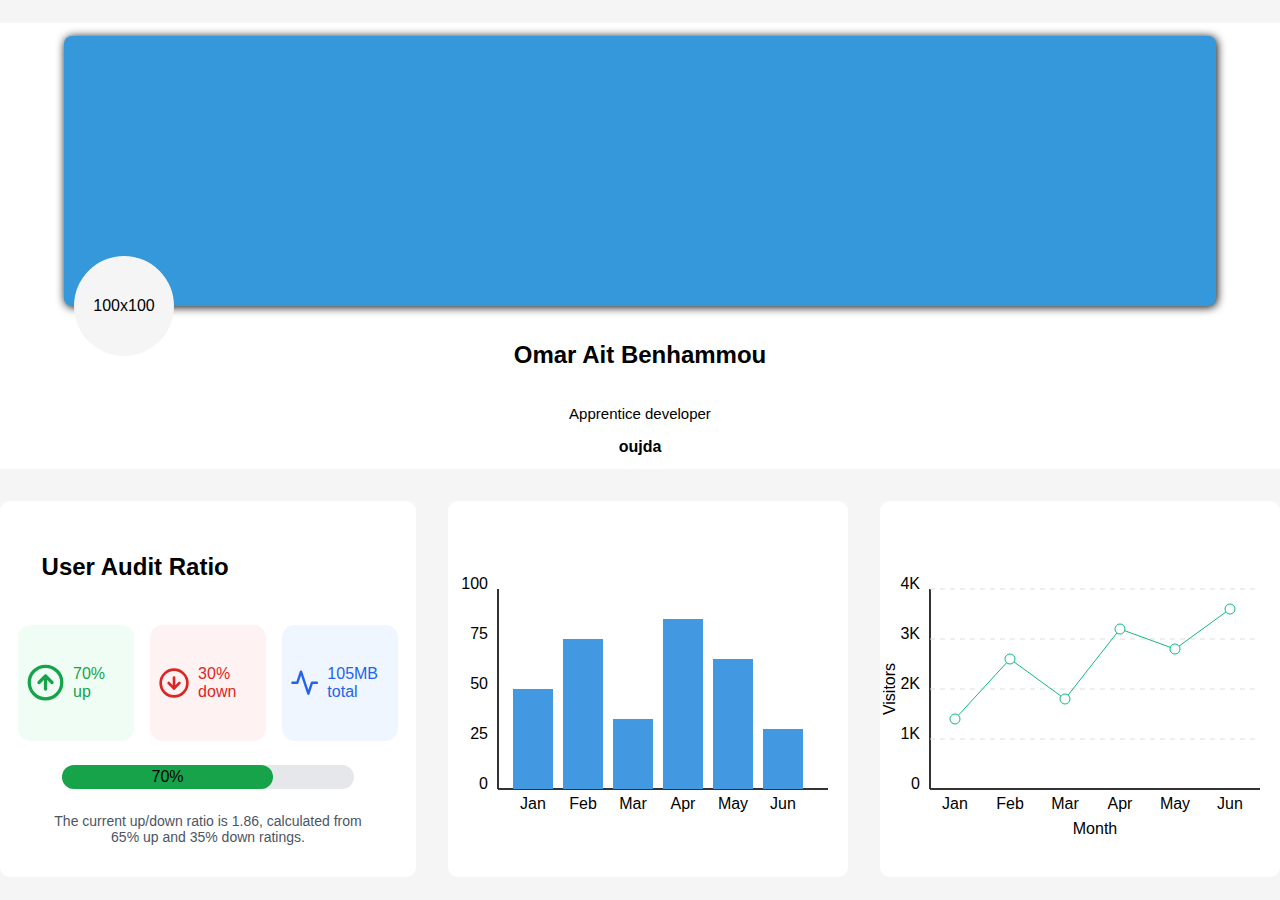
==== index.html @ 828d1bbf "login and get data, graphql queries, style" ====
<!DOCTYPE html>
<html lang="en">

<head>
    <meta charset="UTF-8">
    <meta name="viewport" content="width=device-width, initial-scale=1.0">
    <title>Profile</title>
    <style>
        body {
            font-family: -apple-system, BlinkMacSystemFont, 'Segoe UI', Roboto, Oxygen, Ubuntu, Cantarell, 'Open Sans', 'Helvetica Neue', sans-serif;
            display: flex;
            flex-direction: column;
            justify-content: center;
            align-items: center;
            min-height: 100vh;
            margin: 0;
            gap: 2rem;

            background-color: #f5f5f5;
        }

        body .container {
            display: flex;
            flex-direction: row;
            gap: 2rem;
        }

        body .audit {
            background-color: white;
            display: flex;
            flex-direction: column;
            gap: 1.5rem;
            padding: 2rem 0rem;
            align-items: center;
            justify-content: center;
            border-radius: 10px;
        }

        body .audit .title {
            width: 80%;
        }

        body .audit .ratio {
            display: flex;
            gap: 1rem;
        }

        body .audit .ratio .box-value {
            border-radius: 0.8rem;
            padding: 0.5rem;
            width: 100px;
            height: 100px;
            display: flex;
            justify-content: center;
            align-items: center;
            gap: 0.5rem;
        }

        body .audit .ratio .box-value .icon {
            width: 40px;
        }

        body .audit .ratio .up {
            color: #16a34a;
            background-color: #f0fdf4;
        }

        body .audit .ratio .down {
            color: #dc2626;
            background-color: #fef2f2;
        }

        body .audit .ratio .now {
            color: #2563eb;
            background-color: #eff6ff;
        }

        body .audit .progress-bar {
            width: 70%;
            background-color: #e5e7eb;
            border-radius: 999px;
        }

        body .audit .progress-full {
            width: 70%;
            border-radius: 999px;
            background-color: #16a34a;
            text-align: center;
            padding: 0.2rem;
        }

        body .audit .dialog {
            width: 80%;
            text-align: center;
            font-size: 14px;
            color: #4b5563;
        }
    </style>
</head>

<body>
    <link rel="stylesheet" href="static/css/profile.css">
    <div class="profile-card">
        <div class="profile-header">
            <div class="header-card">
                <div class="avatar"> 100x100</div>
            </div>
            <div class="name">
                <h2>Omar Ait Benhammou</h2>
            </div>
            <div class="role">Apprentice developer</div>
            <div class="campus"><b>oujda</b></div>
        </div>
    </div>
    <div class="container">
        <div class="audit">
            <div class="title">
                <h2>User Audit Ratio</h2>
            </div>
            <div class="ratio">
                <div class="box-value up">
                    <svg class="icon" viewBox="0 0 24 24" fill="none" stroke="#16a34a" stroke-width="2"
                        stroke-linecap="round" stroke-linejoin="round">
                        <circle cx="12" cy="12" r="10" />
                        <polyline points="16 12 12 8 8 12" />
                        <line x1="12" y1="16" x2="12" y2="8" />
                    </svg>
                    70%
                    up
                </div>
                <div class="box-value down">
                    <svg class="icon" viewBox="0 0 24 24" fill="none" stroke="#dc2626" stroke-width="2"
                        stroke-linecap="round" stroke-linejoin="round">
                        <circle cx="12" cy="12" r="10" />
                        <polyline points="8 12 12 16 16 12" />
                        <line x1="12" y1="8" x2="12" y2="16" />
                    </svg>
                    30%
                    down
                </div>
                <div class="box-value now">
                    <svg class="icon" viewBox="0 0 24 24" fill="none" stroke="#2563eb" stroke-width="2"
                        stroke-linecap="round" stroke-linejoin="round">
                        <polyline points="22 12 18 12 15 21 9 3 6 12 2 12" />
                    </svg>
                    105MB
                    total
                </div>
            </div>
            <div class="progress-bar">
                <div class="progress-full">70%</div>
            </div>
            <div class="dialog">
                The current up/down ratio is 1.86, calculated from 65% up and 35% down ratings.
            </div>
        </div>
        <div class="audit">
            <svg width="400" height="300" viewBox="0 0 400 300">
                <!-- Axes -->
                <line x1="50" y1="250" x2="380" y2="250" stroke="#333" stroke-width="2" />
                <line x1="50" y1="50" x2="50" y2="250" stroke="#333" stroke-width="2" />

                <!-- X-axis labels -->
                <text x="85" y="270" class="tick" text-anchor="middle">Jan</text>
                <text x="135" y="270" class="tick" text-anchor="middle">Feb</text>
                <text x="185" y="270" class="tick" text-anchor="middle">Mar</text>
                <text x="235" y="270" class="tick" text-anchor="middle">Apr</text>
                <text x="285" y="270" class="tick" text-anchor="middle">May</text>
                <text x="335" y="270" class="tick" text-anchor="middle">Jun</text>

                <!-- Y-axis labels -->
                <text x="40" y="250" class="tick" text-anchor="end">0</text>
                <text x="40" y="200" class="tick" text-anchor="end">25</text>
                <text x="40" y="150" class="tick" text-anchor="end">50</text>
                <text x="40" y="100" class="tick" text-anchor="end">75</text>
                <text x="40" y="50" class="tick" text-anchor="end">100</text>
                <!-- Axis titles -->
                <rect class="bar" x="65" y="150" width="40" height="100" fill="#4299e1" />
                <rect class="bar" x="115" y="100" width="40" height="150" fill="#4299e1" />
                <rect class="bar" x="165" y="180" width="40" height="70" fill="#4299e1" />
                <rect class="bar" x="215" y="80" width="40" height="170" fill="#4299e1" />
                <rect class="bar" x="265" y="120" width="40" height="130" fill="#4299e1" />
                <rect class="bar" x="315" y="190" width="40" height="60" fill="#4299e1" />
            </svg>
        </div>
        <div class="audit">
            <svg width="400" height="300" viewBox="0 0 400 300">
                <!-- Axes -->
                <line x1="50" y1="250" x2="380" y2="250" stroke="#333" stroke-width="2" />
                <line x1="50" y1="50" x2="50" y2="250" stroke="#333" stroke-width="2" />

                <!-- Grid lines -->
                <line x1="50" y1="200" x2="380" y2="200" stroke="#ddd" stroke-width="1" stroke-dasharray="5,5" />
                <line x1="50" y1="150" x2="380" y2="150" stroke="#ddd" stroke-width="1" stroke-dasharray="5,5" />
                <line x1="50" y1="100" x2="380" y2="100" stroke="#ddd" stroke-width="1" stroke-dasharray="5,5" />
                <line x1="50" y1="50" x2="380" y2="50" stroke="#ddd" stroke-width="1" stroke-dasharray="5,5" />

                <!-- X-axis labels -->
                <text x="75" y="270" class="tick" text-anchor="middle">Jan</text>
                <text x="130" y="270" class="tick" text-anchor="middle">Feb</text>
                <text x="185" y="270" class="tick" text-anchor="middle">Mar</text>
                <text x="240" y="270" class="tick" text-anchor="middle">Apr</text>
                <text x="295" y="270" class="tick" text-anchor="middle">May</text>
                <text x="350" y="270" class="tick" text-anchor="middle">Jun</text>

                <!-- Y-axis labels -->
                <text x="40" y="250" class="tick" text-anchor="end">0</text>
                <text x="40" y="200" class="tick" text-anchor="end">1K</text>
                <text x="40" y="150" class="tick" text-anchor="end">2K</text>
                <text x="40" y="100" class="tick" text-anchor="end">3K</text>
                <text x="40" y="50" class="tick" text-anchor="end">4K</text>

                <!-- Line -->
                <path class="line" d="M75,180 L130,120 L185,160 L240,90 L295,110 L350,70" stroke="#10b981"
                    fill="none" />

                <!-- Data points -->
                <circle class="data-point" cx="75" cy="180" r="5" fill="white" stroke="#10b981" />
                <circle class="data-point" cx="130" cy="120" r="5" fill="white" stroke="#10b981" />
                <circle class="data-point" cx="185" cy="160" r="5" fill="white" stroke="#10b981" />
                <circle class="data-point" cx="240" cy="90" r="5" fill="white" stroke="#10b981" />
                <circle class="data-point" cx="295" cy="110" r="5" fill="white" stroke="#10b981" />
                <circle class="data-point" cx="350" cy="70" r="5" fill="white" stroke="#10b981" />

                <!-- Axis titles -->
                <text x="215" y="295" class="axis-label" text-anchor="middle">Month</text>
                <text x="15" y="150" class="axis-label" text-anchor="middle"
                    transform="rotate(-90, 15, 150)">Visitors</text>
            </svg>
        </div>
    </div>
</body>

</html>
---- static/css/profile.css ----
body {
    font-family: -apple-system, BlinkMacSystemFont, 'Segoe UI', Roboto, Oxygen, Ubuntu, Cantarell, 'Open Sans', 'Helvetica Neue', sans-serif;
    display: flex;
    justify-content: center;
    align-items: center;
    min-height: 100vh;
    margin: 0;
    background-color: #f5f5f5;
}

body .profile-card {
    width: 100%;
    background-color: white;
    display: flex;
    flex-direction: column;
    align-items: center;
    justify-content: center;
}

body .profile-card .profile-header {
    background-color: white;
    width: 90%;
    display: flex;
    flex-direction: column;
    align-items: center;
    gap: 1rem;
    padding: 0.8rem 0rem;
}

body .profile-card .profile-header .header-card {
    width: 100px;
    height: 100px;
    background-color: #3498db;
    width: 100%;
    height: 30vh;
    position: relative;
    border-radius: 8px;
    box-shadow: 1px 1px 10px;
}

body .profile-card .profile-header .avatar {
    width: 100px;
    height: 100px;
    background-color: #f5f5f5;
    border-radius: 100%;
    position: absolute;
    bottom: -50px;
    left: 10px;
    display: flex;
    align-items: center;
    justify-content: center;
}

body .profile-card .profile-header .name {
    font-family: 'Lucida Sans', 'Lucida Sans Regular', 'Lucida Grande', 'Lucida Sans Unicode', Geneva, Verdana, sans-serif;
}

body .profile-card .profile-header .role {
    font-size: 15px;
}
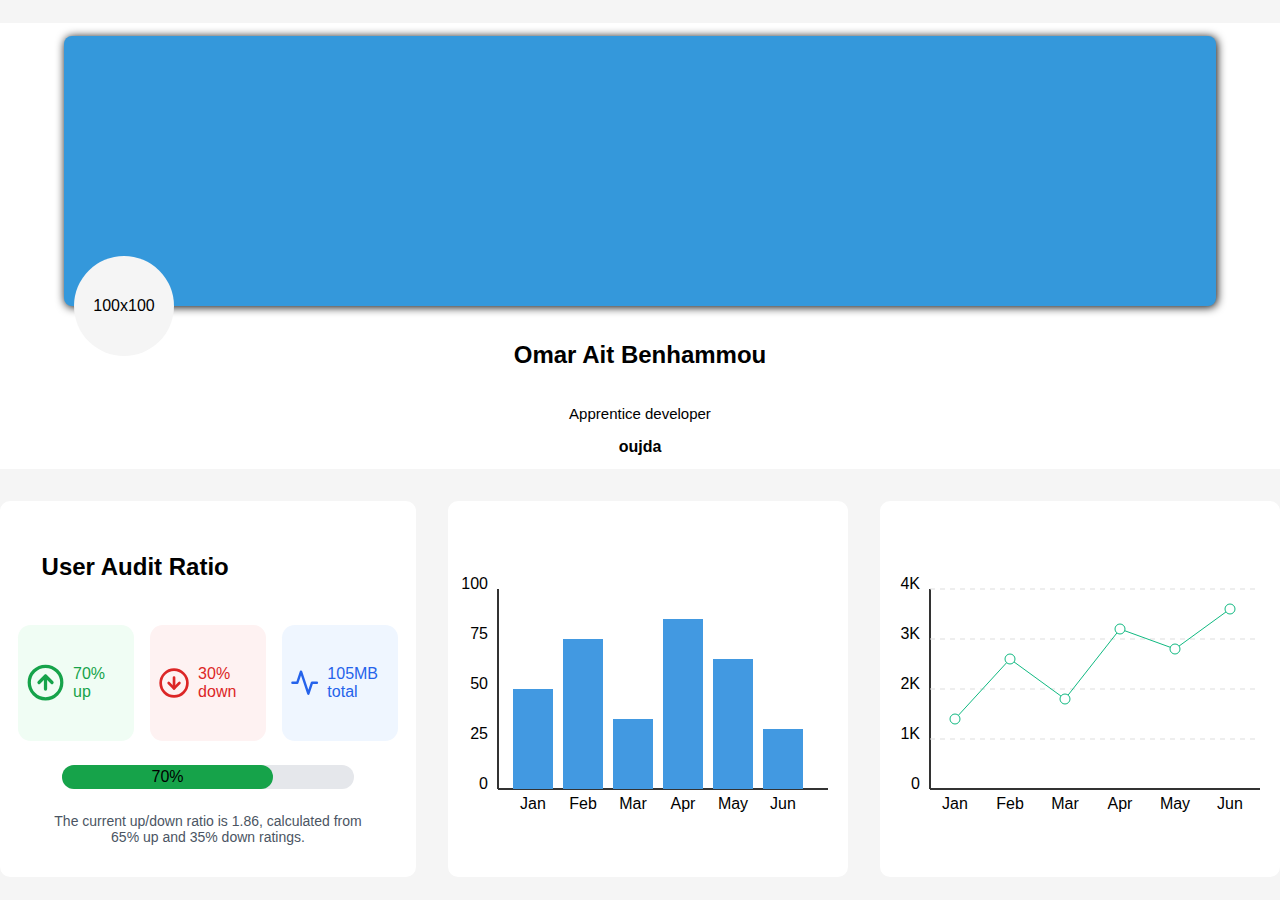
==== commit 42c64284: "get selected data" ====
--- a/index.html
+++ b/index.html
@@ -223,9 +223,7 @@
                 <circle class="data-point" cx="350" cy="70" r="5" fill="white" stroke="#10b981" />
 
                 <!-- Axis titles -->
-                <text x="215" y="295" class="axis-label" text-anchor="middle">Month</text>
-                <text x="15" y="150" class="axis-label" text-anchor="middle"
-                    transform="rotate(-90, 15, 150)">Visitors</text>
+                
             </svg>
         </div>
     </div>
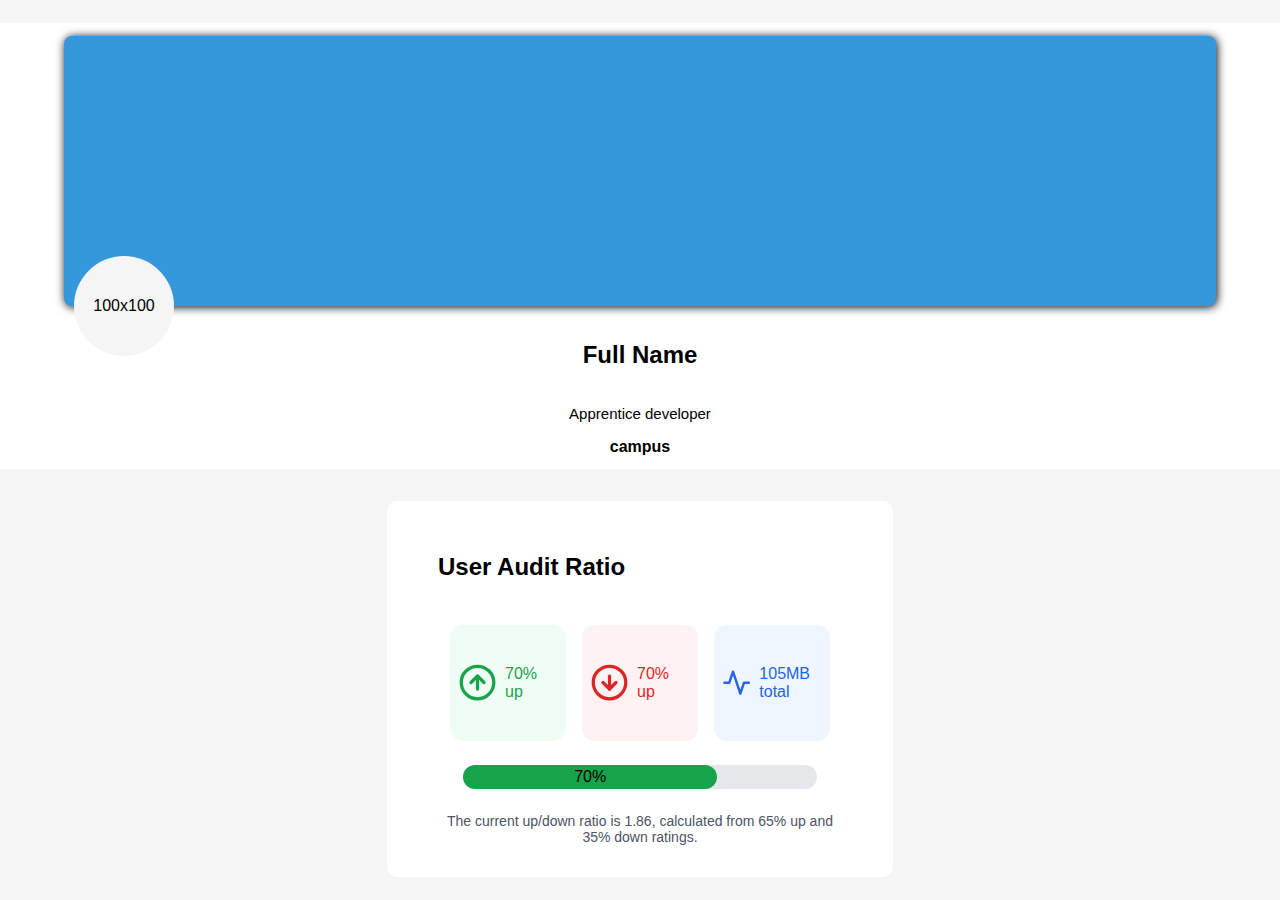
==== commit 838c6cb9: "svg graphs" ====
--- a/index.html
+++ b/index.html
@@ -103,13 +103,13 @@
     <div class="profile-card">
         <div class="profile-header">
             <div class="header-card">
-                <div class="avatar"> 100x100</div>
+                <div class="avatar">100x100</div>
             </div>
             <div class="name">
-                <h2>Omar Ait Benhammou</h2>
+                <h2>Full Name</h2>
             </div>
             <div class="role">Apprentice developer</div>
-            <div class="campus"><b>oujda</b></div>
+            <div class="campus"><b>campus</b></div>
         </div>
     </div>
     <div class="container">
@@ -125,8 +125,7 @@
                         <polyline points="16 12 12 8 8 12" />
                         <line x1="12" y1="16" x2="12" y2="8" />
                     </svg>
-                    70%
-                    up
+                    <p>70% up</p>
                 </div>
                 <div class="box-value down">
                     <svg class="icon" viewBox="0 0 24 24" fill="none" stroke="#dc2626" stroke-width="2"
@@ -135,16 +134,14 @@
                         <polyline points="8 12 12 16 16 12" />
                         <line x1="12" y1="8" x2="12" y2="16" />
                     </svg>
-                    30%
-                    down
+                    <p>70% up</p>
                 </div>
                 <div class="box-value now">
                     <svg class="icon" viewBox="0 0 24 24" fill="none" stroke="#2563eb" stroke-width="2"
                         stroke-linecap="round" stroke-linejoin="round">
                         <polyline points="22 12 18 12 15 21 9 3 6 12 2 12" />
                     </svg>
-                    105MB
-                    total
+                    <p>105MB total</p>
                 </div>
             </div>
             <div class="progress-bar">
@@ -154,79 +151,8 @@
                 The current up/down ratio is 1.86, calculated from 65% up and 35% down ratings.
             </div>
         </div>
-        <div class="audit">
-            <svg width="400" height="300" viewBox="0 0 400 300">
-                <!-- Axes -->
-                <line x1="50" y1="250" x2="380" y2="250" stroke="#333" stroke-width="2" />
-                <line x1="50" y1="50" x2="50" y2="250" stroke="#333" stroke-width="2" />
-
-                <!-- X-axis labels -->
-                <text x="85" y="270" class="tick" text-anchor="middle">Jan</text>
-                <text x="135" y="270" class="tick" text-anchor="middle">Feb</text>
-                <text x="185" y="270" class="tick" text-anchor="middle">Mar</text>
-                <text x="235" y="270" class="tick" text-anchor="middle">Apr</text>
-                <text x="285" y="270" class="tick" text-anchor="middle">May</text>
-                <text x="335" y="270" class="tick" text-anchor="middle">Jun</text>
-
-                <!-- Y-axis labels -->
-                <text x="40" y="250" class="tick" text-anchor="end">0</text>
-                <text x="40" y="200" class="tick" text-anchor="end">25</text>
-                <text x="40" y="150" class="tick" text-anchor="end">50</text>
-                <text x="40" y="100" class="tick" text-anchor="end">75</text>
-                <text x="40" y="50" class="tick" text-anchor="end">100</text>
-                <!-- Axis titles -->
-                <rect class="bar" x="65" y="150" width="40" height="100" fill="#4299e1" />
-                <rect class="bar" x="115" y="100" width="40" height="150" fill="#4299e1" />
-                <rect class="bar" x="165" y="180" width="40" height="70" fill="#4299e1" />
-                <rect class="bar" x="215" y="80" width="40" height="170" fill="#4299e1" />
-                <rect class="bar" x="265" y="120" width="40" height="130" fill="#4299e1" />
-                <rect class="bar" x="315" y="190" width="40" height="60" fill="#4299e1" />
-            </svg>
-        </div>
-        <div class="audit">
-            <svg width="400" height="300" viewBox="0 0 400 300">
-                <!-- Axes -->
-                <line x1="50" y1="250" x2="380" y2="250" stroke="#333" stroke-width="2" />
-                <line x1="50" y1="50" x2="50" y2="250" stroke="#333" stroke-width="2" />
-
-                <!-- Grid lines -->
-                <line x1="50" y1="200" x2="380" y2="200" stroke="#ddd" stroke-width="1" stroke-dasharray="5,5" />
-                <line x1="50" y1="150" x2="380" y2="150" stroke="#ddd" stroke-width="1" stroke-dasharray="5,5" />
-                <line x1="50" y1="100" x2="380" y2="100" stroke="#ddd" stroke-width="1" stroke-dasharray="5,5" />
-                <line x1="50" y1="50" x2="380" y2="50" stroke="#ddd" stroke-width="1" stroke-dasharray="5,5" />
-
-                <!-- X-axis labels -->
-                <text x="75" y="270" class="tick" text-anchor="middle">Jan</text>
-                <text x="130" y="270" class="tick" text-anchor="middle">Feb</text>
-                <text x="185" y="270" class="tick" text-anchor="middle">Mar</text>
-                <text x="240" y="270" class="tick" text-anchor="middle">Apr</text>
-                <text x="295" y="270" class="tick" text-anchor="middle">May</text>
-                <text x="350" y="270" class="tick" text-anchor="middle">Jun</text>
-
-                <!-- Y-axis labels -->
-                <text x="40" y="250" class="tick" text-anchor="end">0</text>
-                <text x="40" y="200" class="tick" text-anchor="end">1K</text>
-                <text x="40" y="150" class="tick" text-anchor="end">2K</text>
-                <text x="40" y="100" class="tick" text-anchor="end">3K</text>
-                <text x="40" y="50" class="tick" text-anchor="end">4K</text>
-
-                <!-- Line -->
-                <path class="line" d="M75,180 L130,120 L185,160 L240,90 L295,110 L350,70" stroke="#10b981"
-                    fill="none" />
-
-                <!-- Data points -->
-                <circle class="data-point" cx="75" cy="180" r="5" fill="white" stroke="#10b981" />
-                <circle class="data-point" cx="130" cy="120" r="5" fill="white" stroke="#10b981" />
-                <circle class="data-point" cx="185" cy="160" r="5" fill="white" stroke="#10b981" />
-                <circle class="data-point" cx="240" cy="90" r="5" fill="white" stroke="#10b981" />
-                <circle class="data-point" cx="295" cy="110" r="5" fill="white" stroke="#10b981" />
-                <circle class="data-point" cx="350" cy="70" r="5" fill="white" stroke="#10b981" />
-
-                <!-- Axis titles -->
-                
-            </svg>
-        </div>
     </div>
+    <script src="./static/js/main.js" type="module"></script>
 </body>
 
 </html>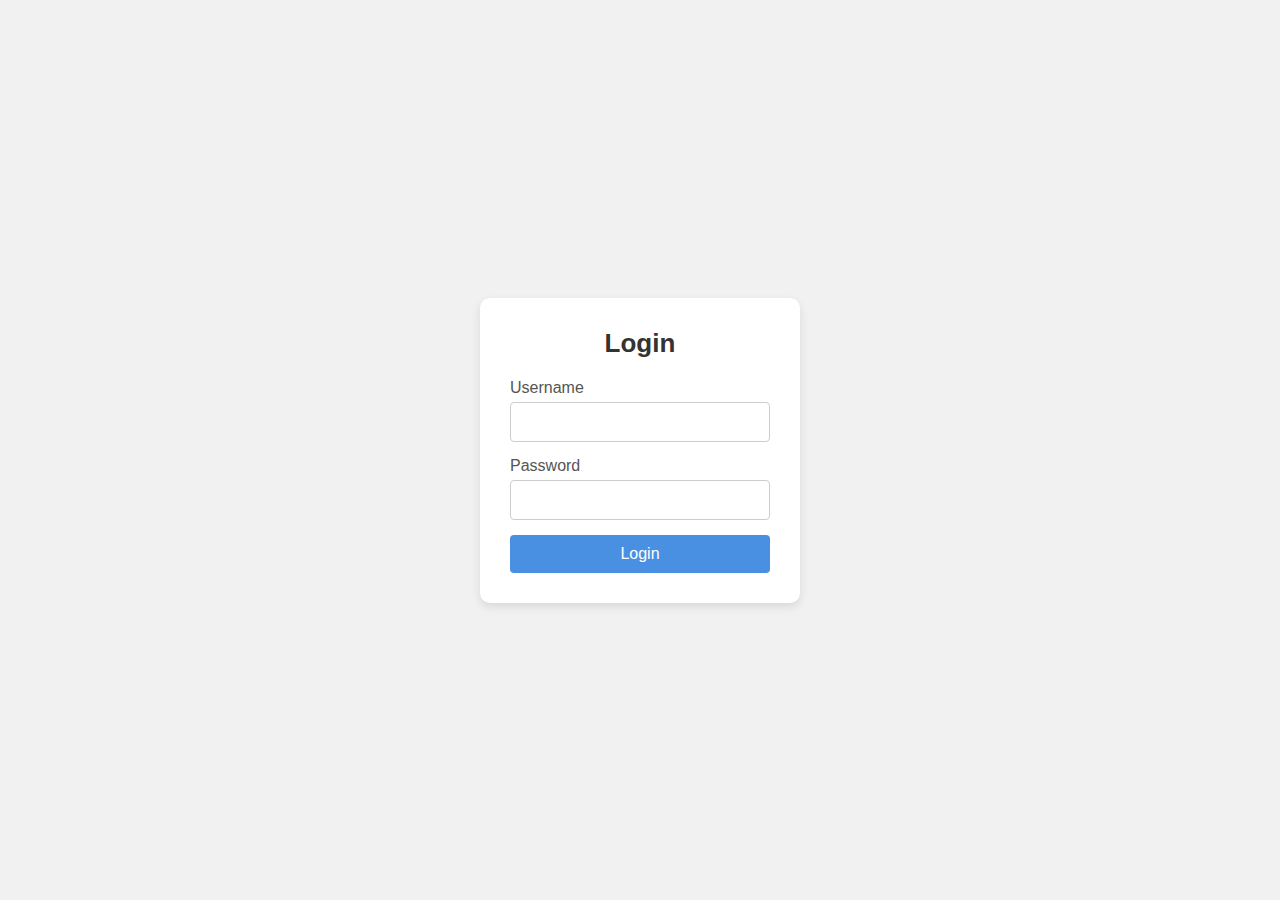
==== commit e17bab23: "Graphql is Dead" ====
--- a/index.html
+++ b/index.html
@@ -23,6 +23,8 @@
             display: flex;
             flex-direction: row;
             gap: 2rem;
+            flex-wrap: wrap;
+            justify-content: center;
         }
 
         body .audit {
@@ -100,6 +102,7 @@
 
 <body>
     <link rel="stylesheet" href="static/css/profile.css">
+    <img class="logout" src="./static/logout.svg" onclick="location.href='/logout.html'">
     <div class="profile-card">
         <div class="profile-header">
             <div class="header-card">
--- a/static/css/profile.css
+++ b/static/css/profile.css
@@ -7,6 +7,18 @@
     min-height: 100vh;
     margin: 0;
     background-color: #f5f5f5;
+}
+
+.logout{
+    position: absolute;
+    width: 60px;
+    height: 40px;
+    right: 20px;
+    top: 20px;
+    z-index: 1;
+    background-color: white;
+    border-top-left-radius: 20px;
+    border-bottom-left-radius: 20px;
 }
 
 body .profile-card {
